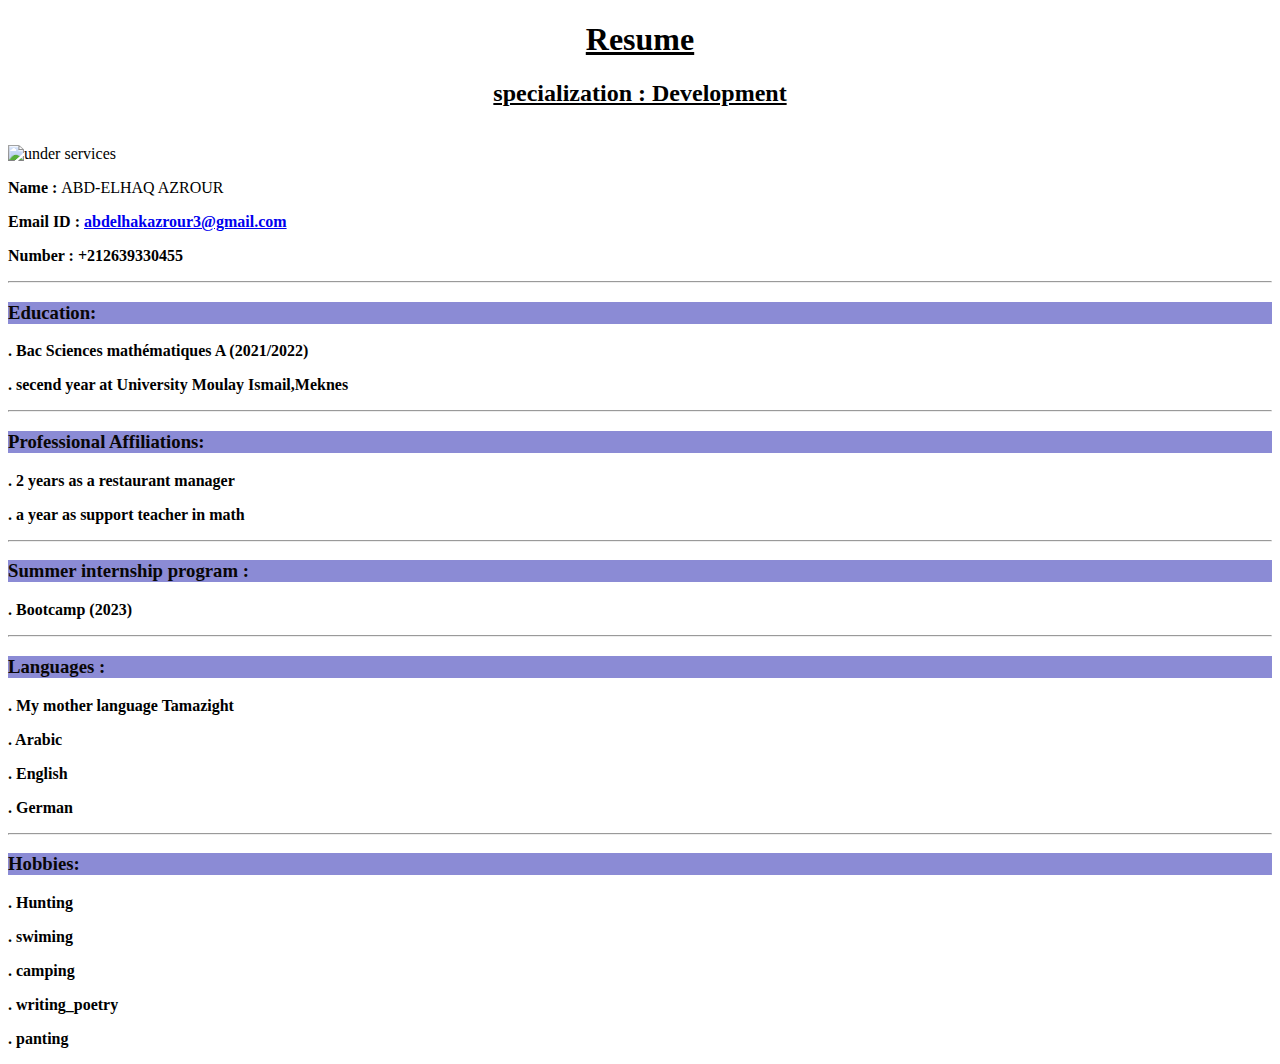
==== index.html @ 94b50367 "Update and rename project_1.html to index.html" ====
<!DOCTYPE html>
<head>
    <title>MY_RESUME</title>
</head>
<html>
    <body>
        <h1 style="text-align:center;"><ins>Resume</ins></h1>
        <h2 style="text-align:center;"><ins>specialization : Development</ins></h2>
        <br>
        <img src="https://th.bing.com/th/id/R.3f5ccd9316a1f07dedfdc4c8428f9906?rik=wmss%2bhgAi25VNA&riu=http%3a%2f%2fmediad.publicbroadcasting.net%2fp%2fkunm%2ffiles%2fstyles%2fx_large%2fpublic%2f201801%2fAnonymous.jpg&ehk=dmdMrcUmSsHWrQm99muXJwxeYe5zOwcsdTOnU%2bqLh70%3d&risl=&pid=ImgRaw&r=0" alt="under services" width="250px">
        <section>
            <p><b>Name :         </b> ABD-ELHAQ AZROUR</p>
            <p><b>Email ID :      <a href="mailto:abdelhakazrour3@gmail.com">abdelhakazrour3@gmail.com</a>
            <p><b>Number :       </b> +212639330455</p>
        </section>
        <hr>
        <section>
            <h3 style="color: rgb(9, 7, 7);background-color: rgb(139, 139, 213);">Education:</h3>
            <p><strong>.</strong> Bac Sciences mathématiques A (2021/2022)</p>
            <p><strong>.</strong> secend year at University Moulay Ismail,Meknes</p>
        </section>
        <hr>
        <section>
            <h3 style="color: rgb(9, 7, 7);background-color: rgb(139, 139, 213);">Professional Affiliations:</h3>
            <p><strong>.</strong> 2 years as a restaurant manager</p>
            <p><strong>.</strong> a year as support teacher in math</p>
        </section>
        <hr>
        <section>
            <h3 style="color: rgb(9, 7, 7);background-color: rgb(139, 139, 213);">Summer internship program :</h3>
            <p><strong>.</strong> Bootcamp (2023)</p>
        </section>
        <hr>
        <section>
            <h3 style="color: rgb(9, 7, 7);background-color: rgb(139, 139, 213);">Languages :</h3>
            <p><strong>.</strong> My mother language Tamazight</p>
            <p><strong>.</strong> Arabic</p>
            <p><strong>.</strong> English</p>
            <p><strong>.</strong> German</p>
        </section>
        <hr>
        <section>
            <h3 style="color: rgb(9, 7, 7);background-color: rgb(139, 139, 213);">Hobbies:</h3>
            <p><strong>.</strong> Hunting</p>
            <p><strong>.</strong> swiming</p>
            <p><strong>.</strong> camping</p>
            <p><strong>.</strong> writing_poetry</p>
            <p><strong>.</strong> panting</p>
        </section>
    </body>
</html>
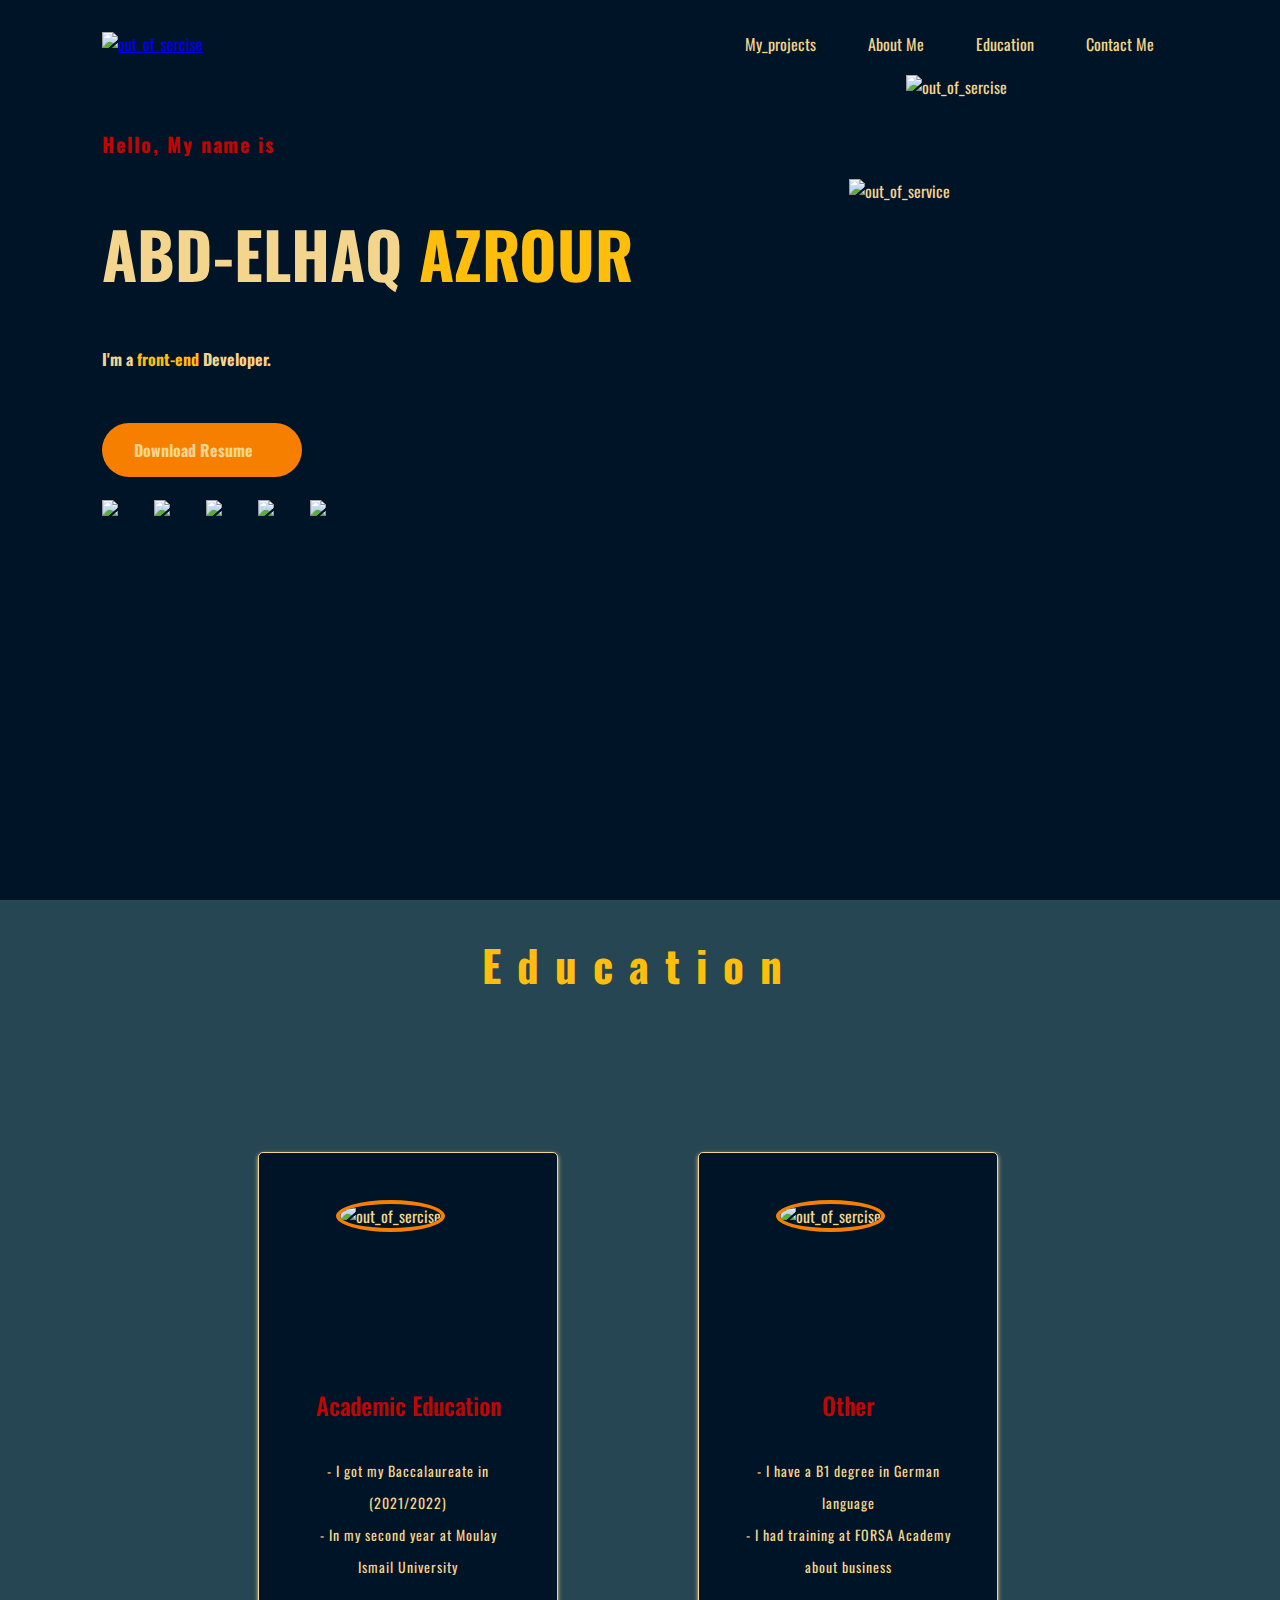
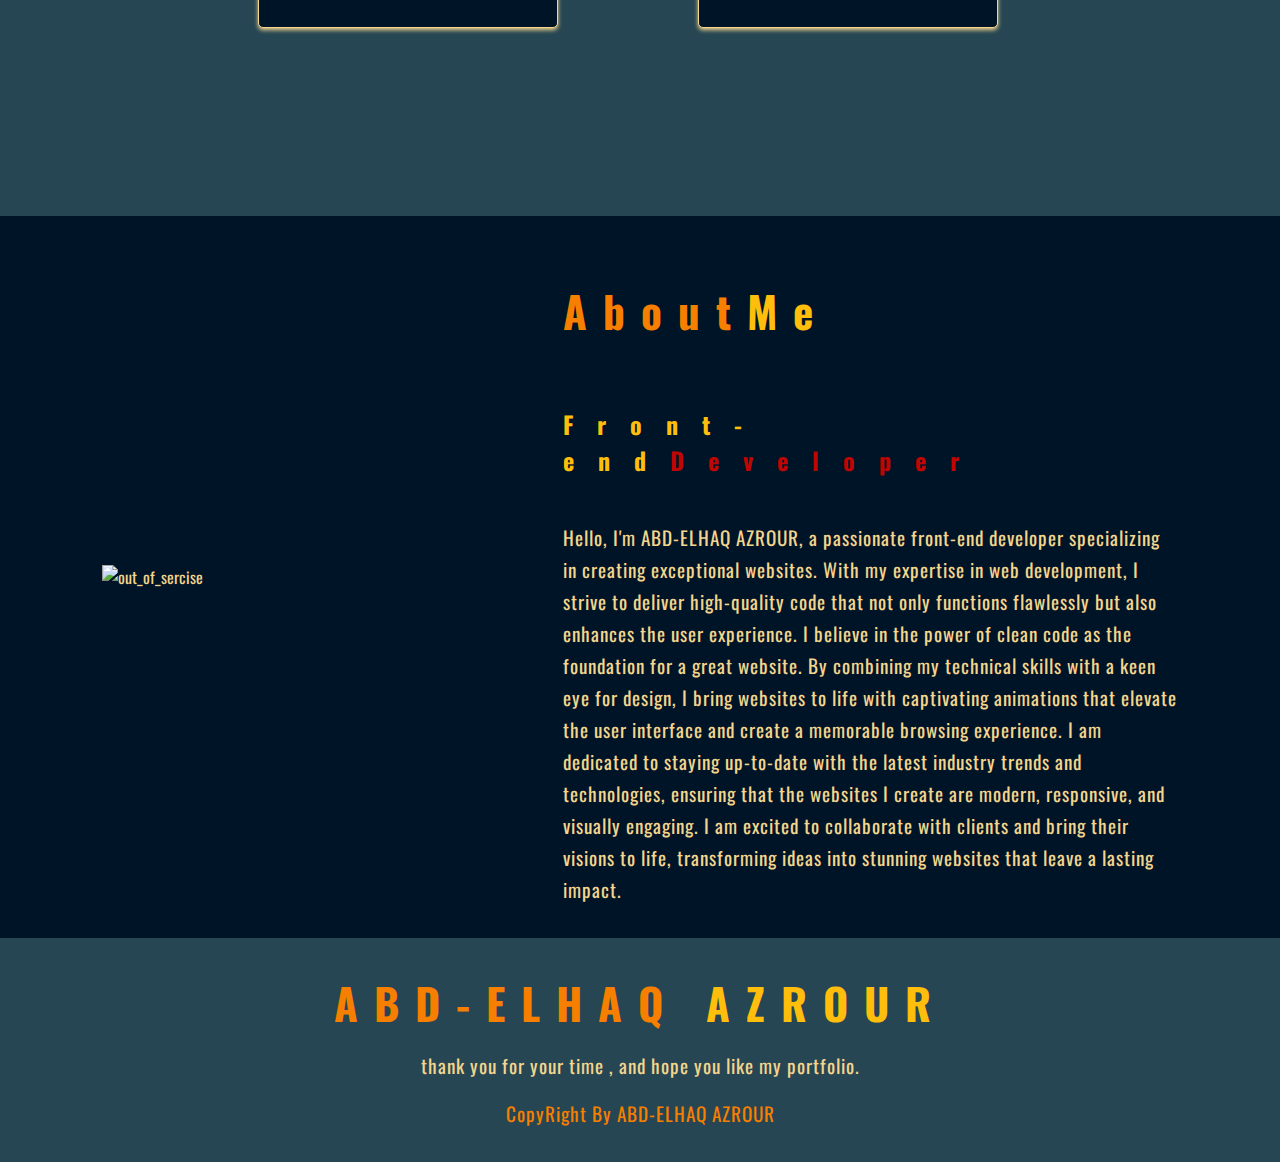
==== commit 1b90829a: "Add files via upload" ====
--- a/index.html
+++ b/index.html
@@ -1,51 +1,117 @@
-<!DOCTYPE html>
-<head>
-    <title>MY_RESUME</title>
-</head>
-<html>
-    <body>
-        <h1 style="text-align:center;"><ins>Resume</ins></h1>
-        <h2 style="text-align:center;"><ins>specialization : Development</ins></h2>
-        <br>
-        <img src="https://th.bing.com/th/id/R.3f5ccd9316a1f07dedfdc4c8428f9906?rik=wmss%2bhgAi25VNA&riu=http%3a%2f%2fmediad.publicbroadcasting.net%2fp%2fkunm%2ffiles%2fstyles%2fx_large%2fpublic%2f201801%2fAnonymous.jpg&ehk=dmdMrcUmSsHWrQm99muXJwxeYe5zOwcsdTOnU%2bqLh70%3d&risl=&pid=ImgRaw&r=0" alt="under services" width="250px">
-        <section>
-            <p><b>Name :         </b> ABD-ELHAQ AZROUR</p>
-            <p><b>Email ID :      <a href="mailto:abdelhakazrour3@gmail.com">abdelhakazrour3@gmail.com</a>
-            <p><b>Number :       </b> +212639330455</p>
-        </section>
-        <hr>
-        <section>
-            <h3 style="color: rgb(9, 7, 7);background-color: rgb(139, 139, 213);">Education:</h3>
-            <p><strong>.</strong> Bac Sciences mathématiques A (2021/2022)</p>
-            <p><strong>.</strong> secend year at University Moulay Ismail,Meknes</p>
-        </section>
-        <hr>
-        <section>
-            <h3 style="color: rgb(9, 7, 7);background-color: rgb(139, 139, 213);">Professional Affiliations:</h3>
-            <p><strong>.</strong> 2 years as a restaurant manager</p>
-            <p><strong>.</strong> a year as support teacher in math</p>
-        </section>
-        <hr>
-        <section>
-            <h3 style="color: rgb(9, 7, 7);background-color: rgb(139, 139, 213);">Summer internship program :</h3>
-            <p><strong>.</strong> Bootcamp (2023)</p>
-        </section>
-        <hr>
-        <section>
-            <h3 style="color: rgb(9, 7, 7);background-color: rgb(139, 139, 213);">Languages :</h3>
-            <p><strong>.</strong> My mother language Tamazight</p>
-            <p><strong>.</strong> Arabic</p>
-            <p><strong>.</strong> English</p>
-            <p><strong>.</strong> German</p>
-        </section>
-        <hr>
-        <section>
-            <h3 style="color: rgb(9, 7, 7);background-color: rgb(139, 139, 213);">Hobbies:</h3>
-            <p><strong>.</strong> Hunting</p>
-            <p><strong>.</strong> swiming</p>
-            <p><strong>.</strong> camping</p>
-            <p><strong>.</strong> writing_poetry</p>
-            <p><strong>.</strong> panting</p>
-        </section>
-    </body>
-</html>
+<!DOCTYPE html>
+<html>
+    <head>
+        <meta charset="UTF-8">
+        <meta name="author" content="ABD-ELHAQ AZROUR">
+        <meta name="description" content="this is my portfolio">
+        <meta name="viewport" content="width-device-width,initial-scale-1.0">
+        <link rel="stylesheet" href="style.css">
+        <link rel="icon" href="icons/logo.png">
+        <link href="https://fonts.googleapis.com/css2?family=Oswald:wght@200;300;400;500;600;700&family=Roboto+Condensed:ital,wght@0,300;0,400;0,700;1,300&display=swap" rel="stylesheet">
+        <title>ABD-ELHAQ AZROUR's Portfolio</title>
+    </head>
+    <body>
+        <section class="home">
+            <nav>
+                <a href="#home"><img src="images/logo.1.png" alt="out_of_sercise" width="150px" id="home"></a>
+                <ul>
+                    <li><a href="project/tutorial1.py/main.py.html">My_projects</a></li>
+                    <li><a href="#about">About Me</a></li>
+                    <li><a href="#education">Education</a></li>
+                    <li><a href="#contact">Contact Me</a></li>
+                </ul>
+
+            </nav>
+            <div class="content">
+
+
+                <div class="container-texts">
+                    <h4>Hello, My name is</h4>
+                    <h1>ABD-ELHAQ <span>AZROUR</span></h1>
+                    <h3>I'm a <span>front-end</span> Developer.</h3>
+                    <a  class="button" href="https://mr-axel01.github.io/coders/" >Download Resume</a>
+
+                    <div class="social" id="contact">
+                        <a href="https://www.facebook.com/profile.php?id=100085798524101&mibextid=ZbWKwL"><img src="images/Facebook_.png"></a>
+                        <a href="https://www.instagram.com/abdou_azrour/"><img src="images/instagram_.png"></a>
+                        <a href="https://www.linkedin.com/in/abd-elhaq-azrour-253bba266"><img src="images/linkedin_.png"></a>
+                        <a href="https://twitter.com/Mr_AXEL01?t=xUKA0jHp7BNXWfWA7oT_DA&s=09"><img src="images/twitter_.png"></a>
+                        <a href="https://github.com/Mr-AXEL01"><img src="images/github_.png"></a>
+                    </div>
+                </div>
+
+
+                <div class="container-images">
+                    <img src="images/shape_.png" alt="out_of_service" class="shape">
+                    <img src="images/My_pic.png" alt="out_of_sercise" class="My_pic">
+                </div>
+            </div>
+        </section>
+
+        <section class="Education" id="education">
+            <h2 class="text-center"><span>Education</span></h2>
+            <div class="box">
+              <div class="slide-content">
+                <div class="card-wrapper">
+                  <div class="card">
+                    <div class="image-content">
+                      <div class="card-image">
+                        <img src="icons/academi_education.png" alt="out_of_sercise" class="card-img">
+                      </div>
+                    </div>
+                    <div class="card-content">
+                      <h3 class="name">Academic Education</h3>
+                      <p class="description">- I got my Baccalaureate in (2021/2022)</p>
+                      <p class="description">- In my second year at Moulay Ismail University</p>
+                    </div>
+                  </div>
+                </div>
+          
+                <div class="card-wrapper">
+                  <div class="card">
+                    <div class="image-content">
+                      <div class="card-image">
+                        <img src="icons/other_.png" alt="out_of_sercise" class="card-img">
+                      </div>
+                    </div>
+                    <div class="card-content">
+                      <h3 class="name">Other</h3>
+                      <p class="description">- I have a B1 degree in German language</p>
+                      <p class="description">- I had training at FORSA Academy about business</p>
+                    </div>
+                  </div>
+                </div>
+              </div>
+            </div>
+          </section> 
+
+
+        <section class="about" id="about">
+            <div class="container-images">
+                <img src="images/about_me_pic.png" alt="out_of_sercise"/>
+            </div>
+            <div class="container-texts">
+                <h2>About<span>Me</span></h2>
+                <br>
+                <h5><span>Front-end</span>Developer</h5>
+                <p>
+                    Hello, I'm ABD-ELHAQ AZROUR, a passionate front-end developer specializing in creating exceptional websites. With my expertise in web development, I strive to deliver high-quality code that not only functions flawlessly but also enhances the user experience.
+                    I believe in the power of clean code as the foundation for a great website. By combining my technical skills with a keen eye for design, I bring websites to life with captivating animations that elevate the user interface and create a memorable browsing experience.
+                    I am dedicated to staying up-to-date with the latest industry trends and technologies, ensuring that the websites I create are modern, responsive, and visually engaging. I am excited to collaborate with clients and bring their visions to life, transforming ideas into stunning websites that leave a lasting impact.
+                </p>
+            </div>
+        </section>        
+        
+        <footer>
+            <div class="content-footer">
+                <h2>ABD-ELHAQ <span>AZROUR</span></h2>
+                <p>
+                    thank you for your time , and hope you like my portfolio.
+                </p>
+                <p class="end">
+                    CopyRight By ABD-ELHAQ AZROUR
+                </p>
+            </div>
+        </footer>
+    </body>
+</html>--- a/style.css
+++ b/style.css
@@ -0,0 +1,297 @@
+
+:root {
+    --primaryColor :#f77f00;
+    --secondaryColor : #bf0603;
+    --lightColor : #f4d58d;
+    --bgColore-1 : #001427;
+    --bgColor-2 : #264653;
+    --padding : 8%;
+}
+
+*{
+    margin: 0;
+    padding: 0;
+    box-sizing: border-box;
+}
+html{
+    font-family: 'Oswald', sans-serif;
+    font-size: 16px;
+    color: var(--lightColor);
+}
+
+h1{
+    font-size: 4rem;
+    margin: 1.7rem 0;
+}
+h3{
+    font-size: 1rem;
+    margin-bottom: 2rem;
+}
+h4{
+    font-size: 1.25rem;
+    letter-spacing: 0.12rem;
+    
+    color: var(--secondaryColor);
+}
+h5{
+    font-size: 1.5rem;
+    color: var(--secondaryColor);
+    margin-bottom: 1.5rem;
+    letter-spacing: 1.5rem;
+}
+span{
+    color: #ffbe0b;
+}
+
+p{
+    color: var(--lightColor);
+    letter-spacing: 1px;
+    line-height: 2rem;
+    font-size: 1.2rem;
+}
+
+.home{
+    width: 100%;
+    height: 100vh;
+    background-color: var(--bgColore-1);
+    display: flex;
+    flex-direction: column;
+}
+
+nav{
+    padding-top: 1.2rem;
+    padding-left: var(--padding);
+    padding-right: var(--padding);
+    display: flex;
+    justify-content: space-between;
+    align-items: center;
+}
+nav ul li {
+    list-style-type: none;
+    display: inline-block;
+    margin: 0.8rem 1.5rem;
+}
+nav ul li a {
+    color: var(--lightColor);
+    text-decoration: none;
+    text-transform: capitalize;
+}
+nav ul li a:hover{
+    color: var(--primaryColor);
+}
+.button{
+    background-color: var(--primaryColor);
+    color: var(--lightColor);
+    text-decoration: none;
+    font-weight: bold;
+    width: 200px;
+    padding: 0.81rem 1.87rem;
+    border-radius: 30px;
+    border: 2px solid transparent;
+    transition: 0.4s;
+}
+.button:hover{
+    background-color: transparent;
+    border: 2px solid var(--primaryColor);
+}
+.content{
+    padding: 0 var(--padding);
+    display: flex;
+    align-items: center;
+    justify-content: space-between;
+    height: 100%;
+    margin-top: 30px;
+}
+
+.container-texts{
+   flex-basis: 60%;
+    width: 100%;
+    display: flex;
+    flex-direction: column;
+    justify-content: start;
+    align-items: start;
+    gap: 20px;
+    padding-top: 30px;
+    height: 100%;
+
+  
+}
+.social img{
+    margin-right: 2rem;
+    width: 2.5rem;
+    transition: 1.5s;
+}
+.social img:hover{
+    transform: scale(1.2);
+}
+.social img:hover, .social img:focus{
+    -webkit-transform: rotate(360deg);
+    -ms-transform: rotate(360deg);
+    transform: rotate(360deg);
+}
+.home .container-images {
+    flex-basis: 40%;
+    width: 100%;
+    height: 100%;
+    position: relative;
+    align-self: flex-end;
+}
+
+.shape{
+    position: absolute;
+    top: 10%;
+    height: auto;
+    width: 350px;
+    right: -5%;
+    transition: bottom .3s, top 1s;
+
+}
+.My_pic{
+    position: absolute;
+    top: -3%;
+    height: auto;
+    width: 250px;
+    right: 5%;
+    transition: bottom 1s, right 1s;   
+}
+.home .container-images:hover .shape{
+    top: 5%;
+}
+
+.home .container-images:hover .My_pic{
+    right: 10%;
+}
+
+.Education {
+    background-color: var(--bgColor-2);
+    padding: 2rem var(--padding);
+  }
+  
+  .text-center {
+    text-align: center;
+  }
+  
+  .box {
+    max-width: 1120px;
+    width: 100%;
+    display: flex;
+    justify-content: space-between;
+    padding: var(--padding);
+    flex-wrap: wrap;
+  }
+  
+  .slide-content {
+    display: flex;
+    flex-wrap: wrap;
+    justify-content: space-between;
+  }
+  
+  .card-wrapper {
+    flex-basis: calc(50% - 150px);
+    margin: 70px;
+  }
+  
+  .card {
+    width: 300px;
+    padding: var(--padding);
+    border: 1px solid;
+    border-radius: 5px;
+    box-shadow: 0 2px 4px;
+    background-color: var(--bgColore-1);
+  }
+
+  .image-content,
+  .card-content {
+    display: flex;
+    flex-direction: column;
+    align-items: center;
+    padding: var(--padding);
+  }
+  
+  .image-content {
+    position: relative;
+    row-gap: 5px;
+    border: 25px 25px 0 25px;
+  }
+  
+  .card-image {
+    position: relative;
+    height: 150px;
+    width: 150px;
+    border-radius: 50%;
+    padding: 3px;
+  }
+  
+  .card-image .card-img {
+    height: 100%;
+    width: 100%;
+    object-fit: cover;
+    border-radius: 50%;
+    border: 4px solid var(--primaryColor);
+  }
+  
+  .name {
+    font-size: 24px;
+    font-weight: 500;
+    color: var(--secondaryColor);
+  }
+  
+  .description {
+    font-size: 14px;
+    color: var(--lightColor);
+    text-align: center;
+  }
+  @media (max-width: 630px){
+    .box{
+        justify-content: center;
+    }
+  }
+
+
+.about{
+    background-color: var(--bgColore-1);
+    padding: 2rem var(--padding);
+    display: flex;
+    align-items: center;
+    justify-content: space-between;
+    height: 100%;
+}
+h2 {
+    font-size: 2.7rem;
+    color: var(--primaryColor);
+    letter-spacing: 1rem;
+    cursor: pointer;
+    justify-content: space-evenly;
+}
+.about .container-images{
+    width: 45%;
+}
+.about .container-images img {
+    width: 90%;
+}
+.about .container-texts {
+  width: 60%;
+  height: 100%;
+}
+ 
+
+footer {
+    padding: 2rem var(--padding);
+    background-color: var(--bgColor-2);
+}
+footer .content-footer {
+    display: flex;
+    flex-direction: column;
+    align-items: center;
+    justify-content: center;
+}
+footer .content-footer p {
+    color: var(--lightColor);
+    text-align: center;
+    width: 500px;
+    margin-top: 1rem;
+}
+footer .content-footer .end {
+    color: var(--primaryColor);
+    margin-top: 1rem;
+}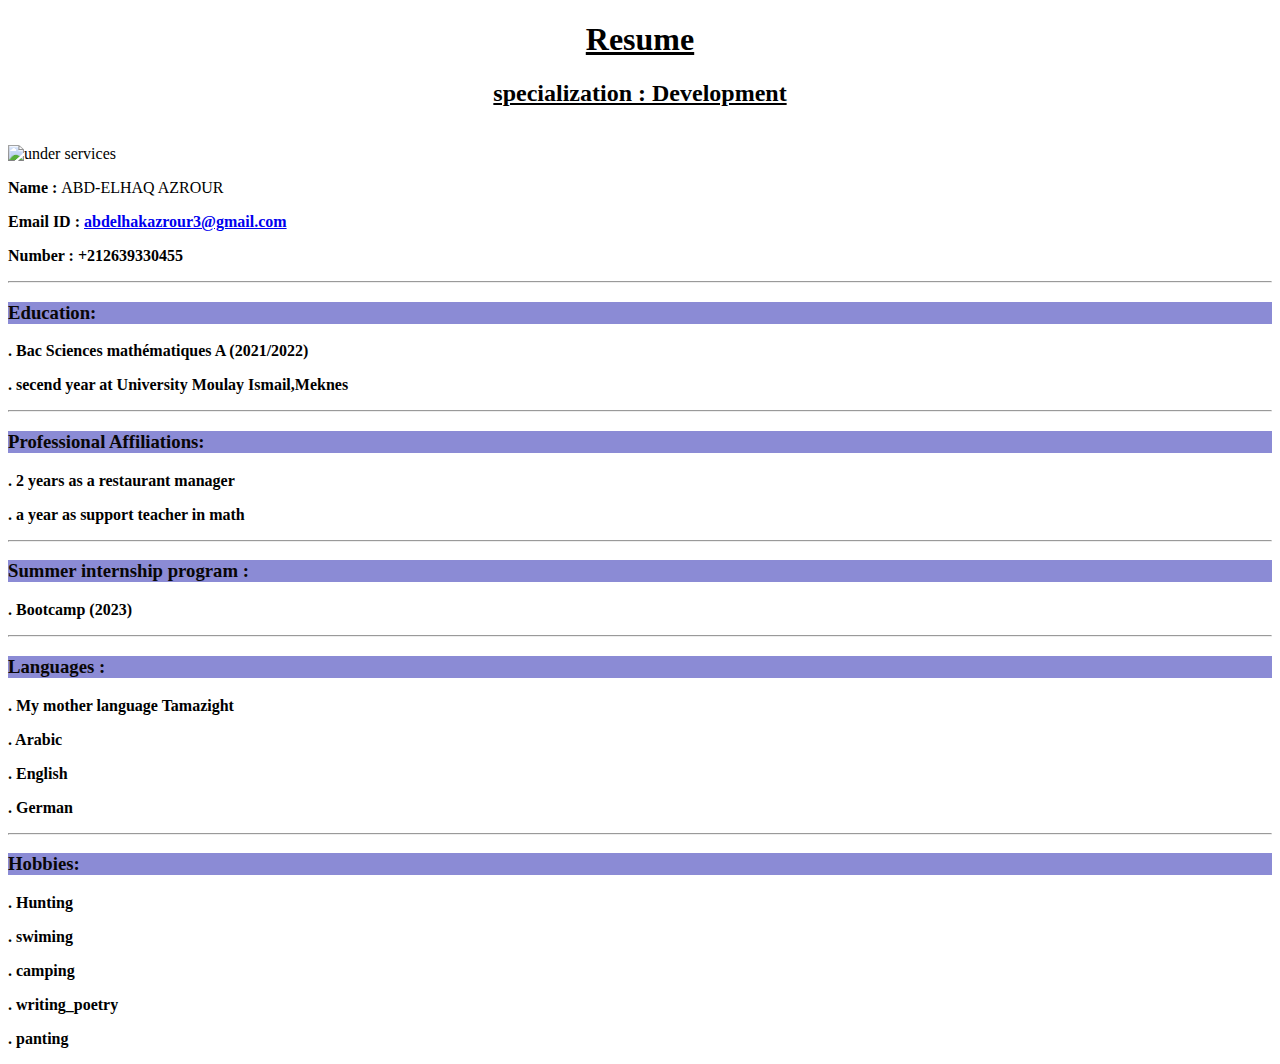
==== commit bb6da7ab: "Create index.html" ====
--- a/index.html
+++ b/index.html
@@ -1,117 +1,52 @@
-<!DOCTYPE html>
-<html>
-    <head>
-        <meta charset="UTF-8">
-        <meta name="author" content="ABD-ELHAQ AZROUR">
-        <meta name="description" content="this is my portfolio">
-        <meta name="viewport" content="width-device-width,initial-scale-1.0">
-        <link rel="stylesheet" href="style.css">
-        <link rel="icon" href="icons/logo.png">
-        <link href="https://fonts.googleapis.com/css2?family=Oswald:wght@200;300;400;500;600;700&family=Roboto+Condensed:ital,wght@0,300;0,400;0,700;1,300&display=swap" rel="stylesheet">
-        <title>ABD-ELHAQ AZROUR's Portfolio</title>
-    </head>
-    <body>
-        <section class="home">
-            <nav>
-                <a href="#home"><img src="images/logo.1.png" alt="out_of_sercise" width="150px" id="home"></a>
-                <ul>
-                    <li><a href="project/tutorial1.py/main.py.html">My_projects</a></li>
-                    <li><a href="#about">About Me</a></li>
-                    <li><a href="#education">Education</a></li>
-                    <li><a href="#contact">Contact Me</a></li>
-                </ul>
-
-            </nav>
-            <div class="content">
-
-
-                <div class="container-texts">
-                    <h4>Hello, My name is</h4>
-                    <h1>ABD-ELHAQ <span>AZROUR</span></h1>
-                    <h3>I'm a <span>front-end</span> Developer.</h3>
-                    <a  class="button" href="https://mr-axel01.github.io/coders/" >Download Resume</a>
-
-                    <div class="social" id="contact">
-                        <a href="https://www.facebook.com/profile.php?id=100085798524101&mibextid=ZbWKwL"><img src="images/Facebook_.png"></a>
-                        <a href="https://www.instagram.com/abdou_azrour/"><img src="images/instagram_.png"></a>
-                        <a href="https://www.linkedin.com/in/abd-elhaq-azrour-253bba266"><img src="images/linkedin_.png"></a>
-                        <a href="https://twitter.com/Mr_AXEL01?t=xUKA0jHp7BNXWfWA7oT_DA&s=09"><img src="images/twitter_.png"></a>
-                        <a href="https://github.com/Mr-AXEL01"><img src="images/github_.png"></a>
-                    </div>
-                </div>
-
-
-                <div class="container-images">
-                    <img src="images/shape_.png" alt="out_of_service" class="shape">
-                    <img src="images/My_pic.png" alt="out_of_sercise" class="My_pic">
-                </div>
-            </div>
-        </section>
-
-        <section class="Education" id="education">
-            <h2 class="text-center"><span>Education</span></h2>
-            <div class="box">
-              <div class="slide-content">
-                <div class="card-wrapper">
-                  <div class="card">
-                    <div class="image-content">
-                      <div class="card-image">
-                        <img src="icons/academi_education.png" alt="out_of_sercise" class="card-img">
-                      </div>
-                    </div>
-                    <div class="card-content">
-                      <h3 class="name">Academic Education</h3>
-                      <p class="description">- I got my Baccalaureate in (2021/2022)</p>
-                      <p class="description">- In my second year at Moulay Ismail University</p>
-                    </div>
-                  </div>
-                </div>
-          
-                <div class="card-wrapper">
-                  <div class="card">
-                    <div class="image-content">
-                      <div class="card-image">
-                        <img src="icons/other_.png" alt="out_of_sercise" class="card-img">
-                      </div>
-                    </div>
-                    <div class="card-content">
-                      <h3 class="name">Other</h3>
-                      <p class="description">- I have a B1 degree in German language</p>
-                      <p class="description">- I had training at FORSA Academy about business</p>
-                    </div>
-                  </div>
-                </div>
-              </div>
-            </div>
-          </section> 
-
-
-        <section class="about" id="about">
-            <div class="container-images">
-                <img src="images/about_me_pic.png" alt="out_of_sercise"/>
-            </div>
-            <div class="container-texts">
-                <h2>About<span>Me</span></h2>
-                <br>
-                <h5><span>Front-end</span>Developer</h5>
-                <p>
-                    Hello, I'm ABD-ELHAQ AZROUR, a passionate front-end developer specializing in creating exceptional websites. With my expertise in web development, I strive to deliver high-quality code that not only functions flawlessly but also enhances the user experience.
-                    I believe in the power of clean code as the foundation for a great website. By combining my technical skills with a keen eye for design, I bring websites to life with captivating animations that elevate the user interface and create a memorable browsing experience.
-                    I am dedicated to staying up-to-date with the latest industry trends and technologies, ensuring that the websites I create are modern, responsive, and visually engaging. I am excited to collaborate with clients and bring their visions to life, transforming ideas into stunning websites that leave a lasting impact.
-                </p>
-            </div>
-        </section>        
-        
-        <footer>
-            <div class="content-footer">
-                <h2>ABD-ELHAQ <span>AZROUR</span></h2>
-                <p>
-                    thank you for your time , and hope you like my portfolio.
-                </p>
-                <p class="end">
-                    CopyRight By ABD-ELHAQ AZROUR
-                </p>
-            </div>
-        </footer>
-    </body>
-</html>+<!DOCTYPE html>
+<html>
+<head>
+    <title>MY_RESUME</title>
+</head>
+
+    <body>
+        <h1 style="text-align:center;"><ins>Resume</ins></h1>
+        <h2 style="text-align:center;"><ins>specialization : Development</ins></h2>
+        <br>
+        <img src="https://th.bing.com/th/id/R.3f5ccd9316a1f07dedfdc4c8428f9906?rik=wmss%2bhgAi25VNA&riu=http%3a%2f%2fmediad.publicbroadcasting.net%2fp%2fkunm%2ffiles%2fstyles%2fx_large%2fpublic%2f201801%2fAnonymous.jpg&ehk=dmdMrcUmSsHWrQm99muXJwxeYe5zOwcsdTOnU%2bqLh70%3d&risl=&pid=ImgRaw&r=0" alt="under services" width="250px">
+        <section>
+            <p><b>Name :         </b> ABD-ELHAQ AZROUR</p>
+            <p><b>Email ID :      <a href="mailto:abdelhakazrour3@gmail.com">abdelhakazrour3@gmail.com</a>
+            <p><b>Number :       </b> +212639330455</p>
+        </section>
+        <hr>
+        <section>
+            <h3 style="color: rgb(9, 7, 7);background-color: rgb(139, 139, 213);">Education:</h3>
+            <p><strong>.</strong> Bac Sciences mathématiques A (2021/2022)</p>
+            <p><strong>.</strong> secend year at University Moulay Ismail,Meknes</p>
+        </section>
+        <hr>
+        <section>
+            <h3 style="color: rgb(9, 7, 7);background-color: rgb(139, 139, 213);">Professional Affiliations:</h3>
+            <p><strong>.</strong> 2 years as a restaurant manager</p>
+            <p><strong>.</strong> a year as support teacher in math</p>
+        </section>
+        <hr>
+        <section>
+            <h3 style="color: rgb(9, 7, 7);background-color: rgb(139, 139, 213);">Summer internship program :</h3>
+            <p><strong>.</strong> Bootcamp (2023)</p>
+        </section>
+        <hr>
+        <section>
+            <h3 style="color: rgb(9, 7, 7);background-color: rgb(139, 139, 213);">Languages :</h3>
+            <p><strong>.</strong> My mother language Tamazight</p>
+            <p><strong>.</strong> Arabic</p>
+            <p><strong>.</strong> English</p>
+            <p><strong>.</strong> German</p>
+        </section>
+        <hr>
+        <section>
+            <h3 style="color: rgb(9, 7, 7);background-color: rgb(139, 139, 213);">Hobbies:</h3>
+            <p><strong>.</strong> Hunting</p>
+            <p><strong>.</strong> swiming</p>
+            <p><strong>.</strong> camping</p>
+            <p><strong>.</strong> writing_poetry</p>
+            <p><strong>.</strong> panting</p>
+        </section>
+    </body>
+</html>
